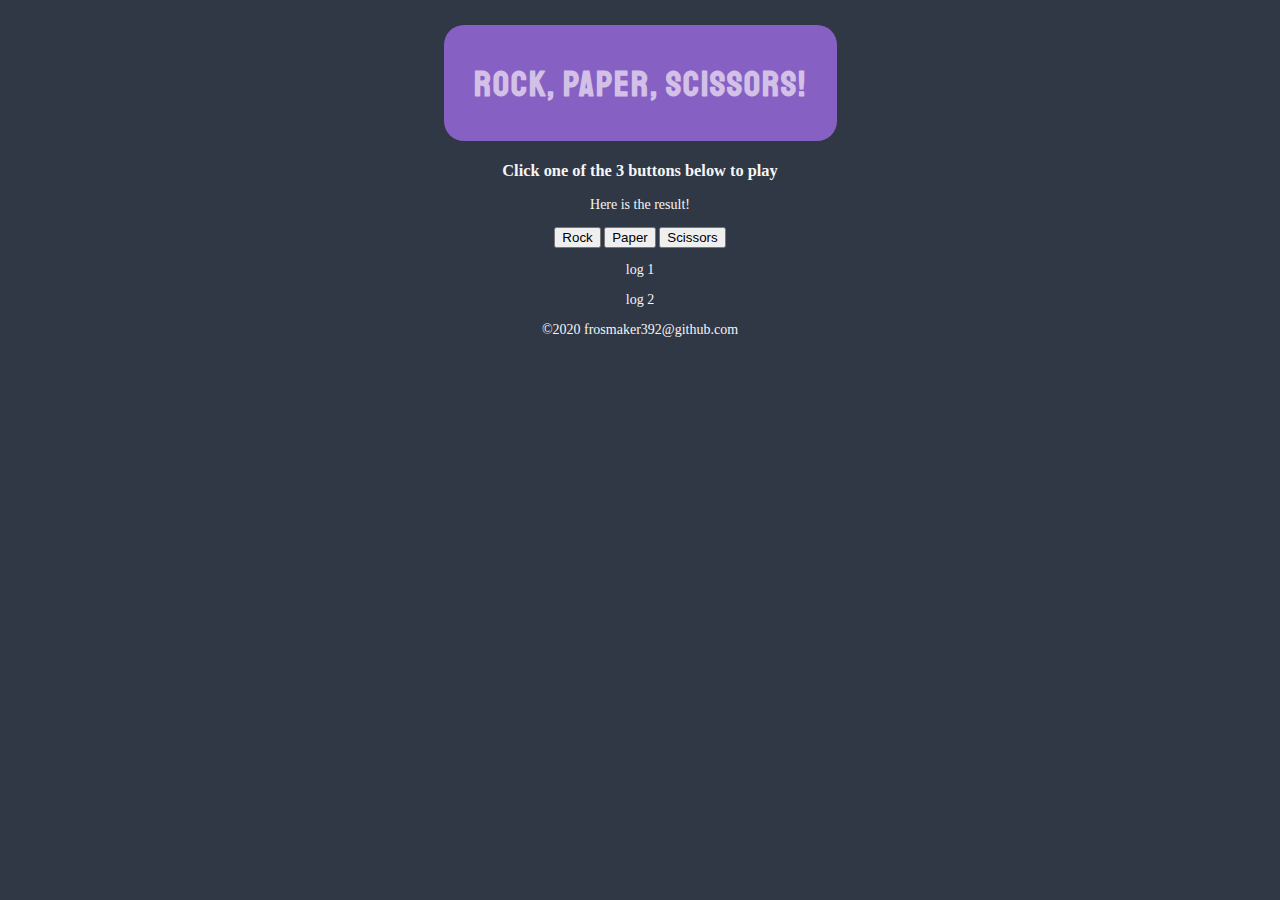
==== v2_dom/index.html @ 8e139583 "Style header and background" ====
<!DOCTYPE html>
<html lang="en">
    <head>
        <meta charset="UTF-8">
        <link href="styles.css" rel="stylesheet">
        <link href="https://fonts.googleapis.com/css2?family=Staatliches&display=swap" rel="stylesheet"> 
        <title>Rock Paper Scissors</title>
    </head>
    <body>
        <header>
            <h1>Rock, Paper, Scissors!</h1>
        </header>
        <section>
            <h3>Click one of the 3 buttons below to play</h3>
            <div class="result">
                <p>Here is the result!</p>
            </div>
            <div class="btn-container">
                <button class="rps-btn" id="1">Rock</button>
                <button class="rps-btn" id="2">Paper</button>
                <button class="rps-btn" id="3">Scissors</button>
            </div>
            <div class="log">
                <p>log 1</p>
                <p>log 2</p>
            </div>
        </section>
        <footer>
            <p>&copy;2020 frosmaker392@github.com</p>
        </footer>
    </body>
    <script src="script.js"></script>
</html>
---- v2_dom/styles.css ----
html{
    background-color: #313845;
}

body{
    font-size: 14px;
    text-align: center;
    color: whitesmoke;
}

header{
    background-color: #8760C3;
    color: #D2C0E7;
    width: max-content;
    margin: 25px auto 20px auto;
    padding: 15px 30px 10px 30px;
    border-radius: 20px;
}

h1{
    font-family: 'Staatliches', cursive;
    font-size: 35px;
    letter-spacing: 2px;
}
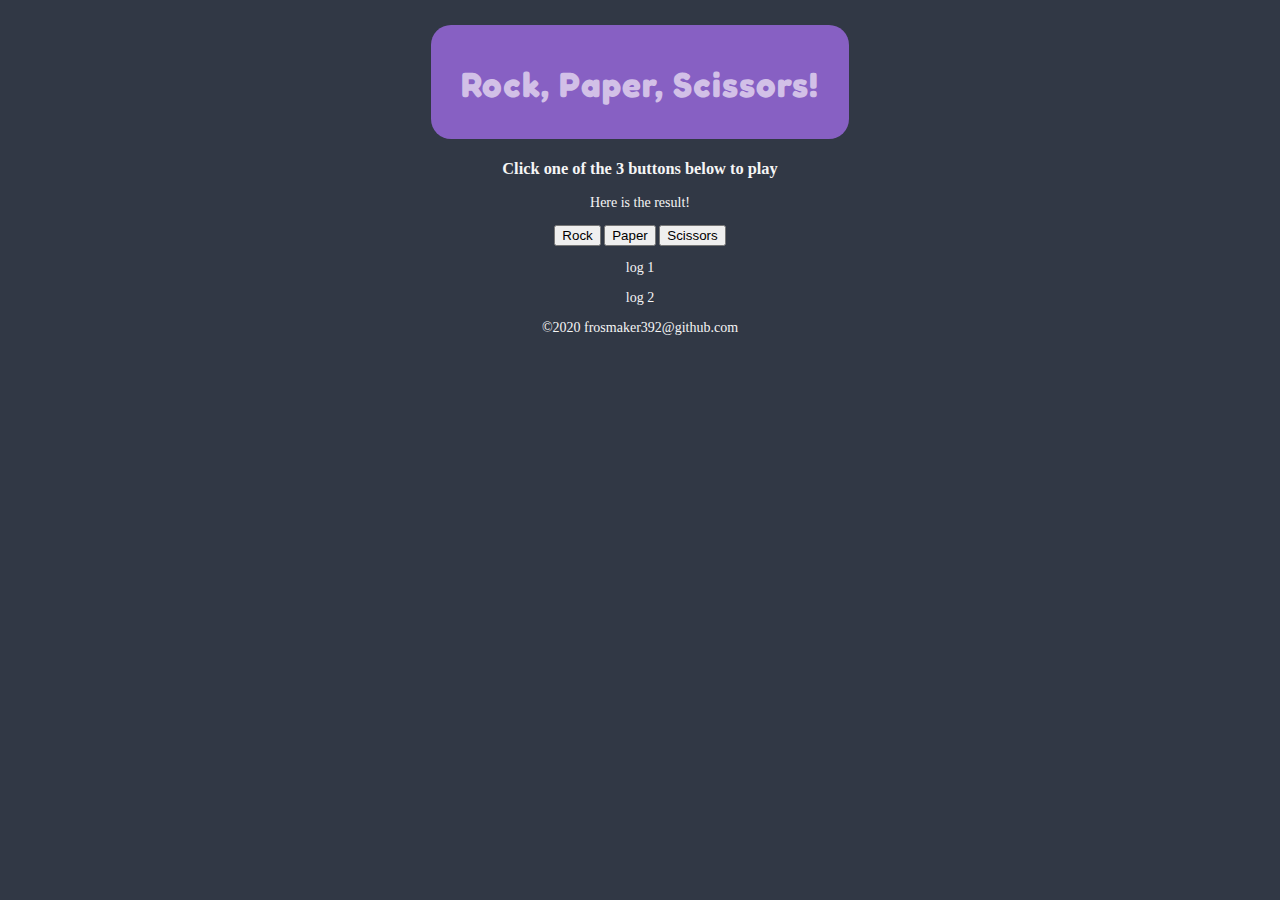
==== commit a4f7249c: "Change header font" ====
--- a/v2_dom/index.html
+++ b/v2_dom/index.html
@@ -3,7 +3,7 @@
     <head>
         <meta charset="UTF-8">
         <link href="styles.css" rel="stylesheet">
-        <link href="https://fonts.googleapis.com/css2?family=Staatliches&display=swap" rel="stylesheet"> 
+        <link href="https://fonts.googleapis.com/css2?family=Fredoka+One&display=swap" rel="stylesheet"> 
         <title>Rock Paper Scissors</title>
     </head>
     <body>
--- a/v2_dom/styles.css
+++ b/v2_dom/styles.css
@@ -10,7 +10,7 @@
 
 header{
     background-color: #8760C3;
-    color: #D2C0E7;
+    
     width: max-content;
     margin: 25px auto 20px auto;
     padding: 15px 30px 10px 30px;
@@ -18,7 +18,8 @@
 }
 
 h1{
-    font-family: 'Staatliches', cursive;
+    color: #D2C0E7;
+    font-family: 'Fredoka One', cursive;
     font-size: 35px;
-    letter-spacing: 2px;
+    letter-spacing: 1px;
 }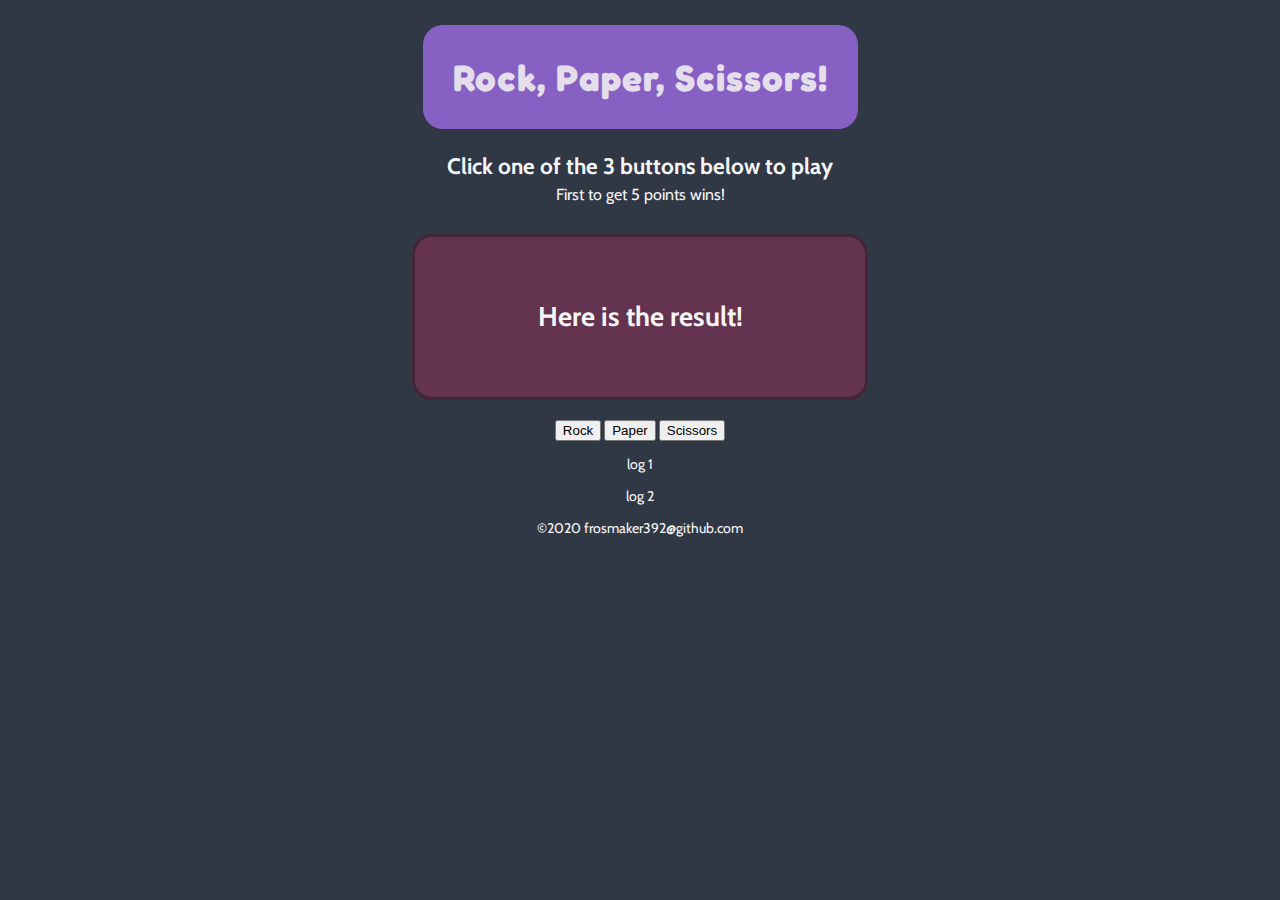
==== commit 345d847d: "Add styles to description and result div" ====
--- a/v2_dom/index.html
+++ b/v2_dom/index.html
@@ -3,7 +3,7 @@
     <head>
         <meta charset="UTF-8">
         <link href="styles.css" rel="stylesheet">
-        <link href="https://fonts.googleapis.com/css2?family=Fredoka+One&display=swap" rel="stylesheet"> 
+        <link href="https://fonts.googleapis.com/css2?family=Cabin:ital,wght@0,400;0,700;1,400&family=Fredoka+One&display=swap" rel="stylesheet"> 
         <title>Rock Paper Scissors</title>
     </head>
     <body>
@@ -12,8 +12,9 @@
         </header>
         <section>
             <h3>Click one of the 3 buttons below to play</h3>
-            <div class="result">
-                <p>Here is the result!</p>
+            <p id="descr">First to get 5 points wins!</p>
+            <div class="result-container">
+                <h2 id="result">Here is the result!</h2>
             </div>
             <div class="btn-container">
                 <button class="rps-btn" id="1">Rock</button>
--- a/v2_dom/styles.css
+++ b/v2_dom/styles.css
@@ -3,6 +3,7 @@
 }
 
 body{
+    font-family: 'Cabin', sans-serif;
     font-size: 14px;
     text-align: center;
     color: whitesmoke;
@@ -10,16 +11,47 @@
 
 header{
     background-color: #8760C3;
-    
-    width: max-content;
+    max-width: max-content;
     margin: 25px auto 20px auto;
-    padding: 15px 30px 10px 30px;
+    padding: 5px 30px 5px 30px;
     border-radius: 20px;
 }
 
 h1{
-    color: #D2C0E7;
+    color: #e4ddec;
     font-family: 'Fredoka One', cursive;
-    font-size: 35px;
+    font-size: 2.3rem;
     letter-spacing: 1px;
+}
+
+h3{
+    font-weight: 700;
+    font-size: 1.4rem;
+    margin-bottom: 0;
+}
+
+.result-container{
+    display: flex;
+    align-content: center;
+
+    max-width: 410px;
+    margin: 30px auto 20px auto;
+    padding: 20px;
+    height: 120px;
+    background-color:#633350;
+
+    border: 3px solid rgb(68, 37, 55);
+    border-radius: 20px;
+}
+
+#descr{
+    font-size: 1rem;
+    margin-top: 5px;
+}
+
+#result{
+    box-sizing: content-box;
+    margin: auto;
+    white-space: pre-line;
+    font-size: 1.7rem;
 }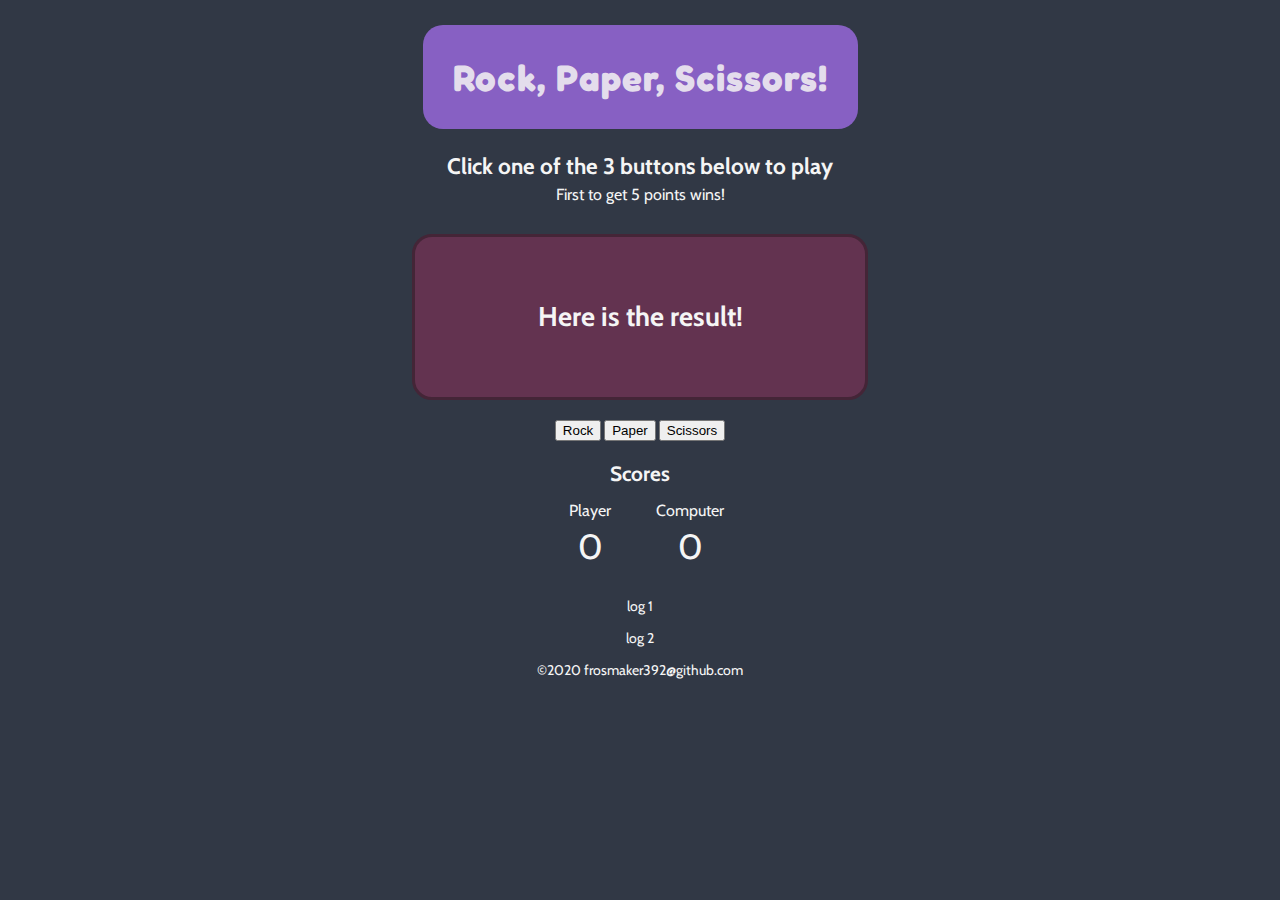
==== commit 5cb919bb: "Add and style scores section" ====
--- a/v2_dom/index.html
+++ b/v2_dom/index.html
@@ -21,6 +21,17 @@
                 <button class="rps-btn" id="2">Paper</button>
                 <button class="rps-btn" id="3">Scissors</button>
             </div>
+            <p id="s-label">Scores</p>
+            <div class="scores-container">
+                <div class="score-container" id="player">
+                    <p class="score-label">Player</p>
+                    <span class="score-text" id="st_p">0</span>
+                </div>
+                <div class="score-container" id="computer">
+                    <p class="score-label">Computer</p>
+                    <span class="score-text" id="st_c">0</span>
+                </div>
+            </div>
             <div class="log">
                 <p>log 1</p>
                 <p>log 2</p>
--- a/v2_dom/styles.css
+++ b/v2_dom/styles.css
@@ -37,11 +37,35 @@
     max-width: 410px;
     margin: 30px auto 20px auto;
     padding: 20px;
-    height: 120px;
+    min-height: 120px;
     background-color:#633350;
 
     border: 3px solid rgb(68, 37, 55);
     border-radius: 20px;
+}
+
+.scores-container{
+    display: flex;
+    justify-content: space-between;
+
+    margin: 0 auto 0 auto;
+    width: 180px;
+    padding: 15px;
+}
+
+.score-container{
+    width: 80px;
+}
+
+.score-label{
+    margin-top: 0;
+    margin-bottom: 5px;
+
+    font-size: 1rem;
+}
+
+.score-text{
+    font-size: 2.2rem;
 }
 
 #descr{
@@ -54,4 +78,11 @@
     margin: auto;
     white-space: pre-line;
     font-size: 1.7rem;
+}
+
+#s-label{
+    font-weight: 700;
+    font-size: 1.3rem;
+    margin-top: 20px;
+    margin-bottom: 0;
 }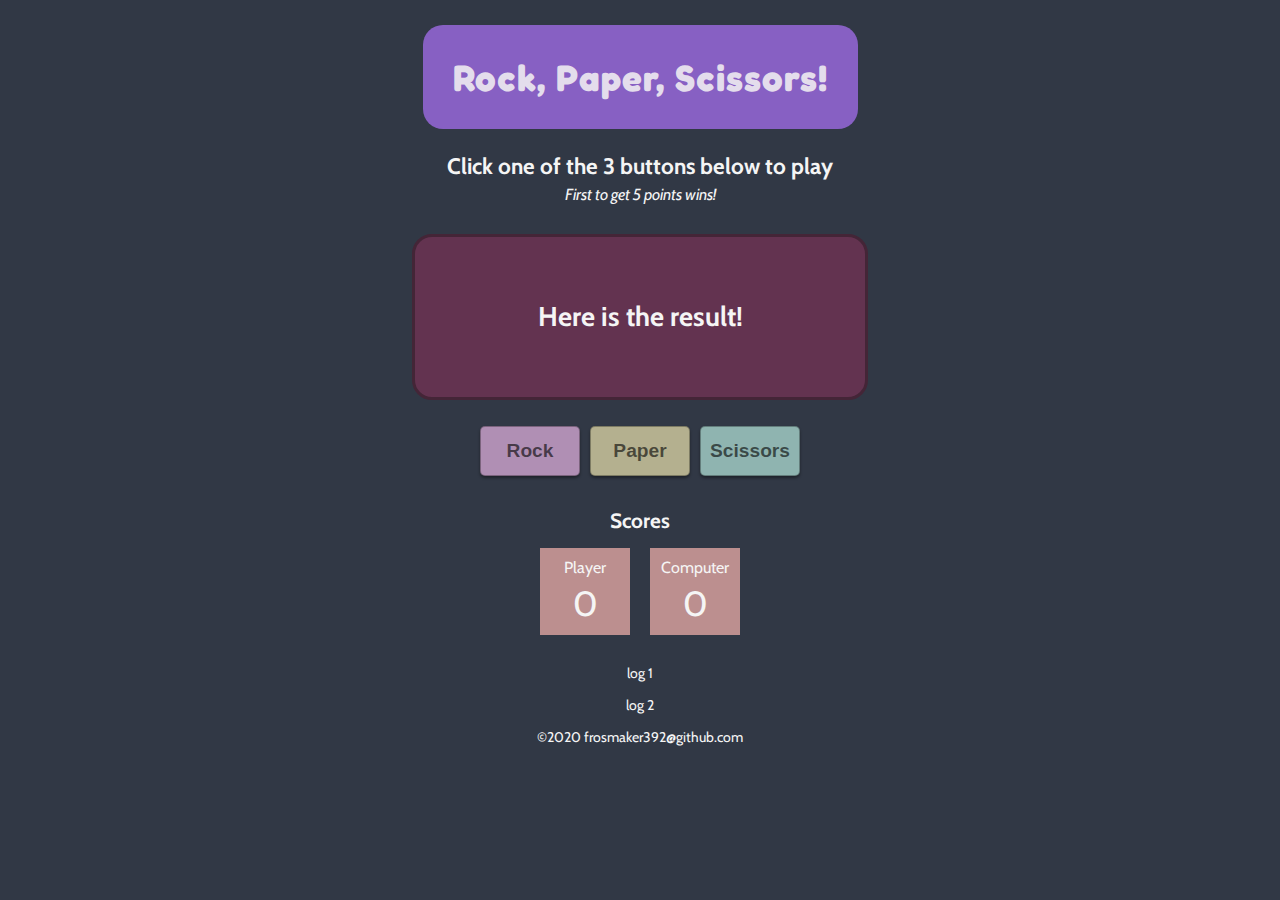
==== commit 04a86e2e: "Add style to buttons" ====
--- a/v2_dom/index.html
+++ b/v2_dom/index.html
@@ -17,9 +17,9 @@
                 <h2 id="result">Here is the result!</h2>
             </div>
             <div class="btn-container">
-                <button class="rps-btn" id="1">Rock</button>
-                <button class="rps-btn" id="2">Paper</button>
-                <button class="rps-btn" id="3">Scissors</button>
+                <button class="rps-btn" id="r">Rock</button>
+                <button class="rps-btn" id="p">Paper</button>
+                <button class="rps-btn" id="s">Scissors</button>
             </div>
             <p id="s-label">Scores</p>
             <div class="scores-container">
--- a/v2_dom/styles.css
+++ b/v2_dom/styles.css
@@ -33,6 +33,7 @@
 .result-container{
     display: flex;
     align-content: center;
+    flex-direction: column;
 
     max-width: 410px;
     margin: 30px auto 20px auto;
@@ -44,17 +45,73 @@
     border-radius: 20px;
 }
 
+.btn-container{
+    display: flex;
+    justify-content: center;
+    margin-top: 25px;
+}
+
+.rps-btn{
+    transition-property: all;
+    transition-duration: 0.1s;
+
+    transform: translateY(1px);
+    box-shadow: 0 2px 3px rgba(0, 0, 0, 0.4);
+    margin: 0 5px 3px 5px;
+    padding: 0;
+
+    width: 100px;
+    height: 50px;
+    border: 1px solid rgba(0, 0, 0, 0.3);
+    border-radius: 5px;
+
+    font-size: 1.2rem;
+    font-weight: 700;
+    color: rgba(0, 0, 0, 0.6);
+}
+
+.rps-btn:hover{
+    transform: translateY(0px);
+    box-shadow: 0 3px 5px rgba(0, 0, 0, 0.4);
+}
+
+.rps-btn:active{
+    transform: translateY(3px);
+    box-shadow: 0 0 2px rgba(0, 0, 0, 0.4);
+}
+
+.rps-btn#r{
+    background-color: #B08FB4;
+}
+.rps-btn#r:active{
+    background-color: #9b7d9e;
+}
+.rps-btn#p{
+    background-color: #B4B08F;
+}
+.rps-btn#p:active{
+    background-color: #969276;
+}
+.rps-btn#s{
+    background-color: #8FB4B0;
+}
+.rps-btn#s:active{
+    background-color: #759491;
+}
+
 .scores-container{
     display: flex;
     justify-content: space-between;
 
     margin: 0 auto 0 auto;
-    width: 180px;
+    width: 200px;
     padding: 15px;
 }
 
 .score-container{
-    width: 80px;
+    padding: 10px;
+    width: 70px;
+    background-color: rosybrown;
 }
 
 .score-label{
@@ -70,6 +127,7 @@
 
 #descr{
     font-size: 1rem;
+    font-style: italic;
     margin-top: 5px;
 }
 
@@ -83,6 +141,6 @@
 #s-label{
     font-weight: 700;
     font-size: 1.3rem;
-    margin-top: 20px;
+    margin-top: 30px;
     margin-bottom: 0;
 }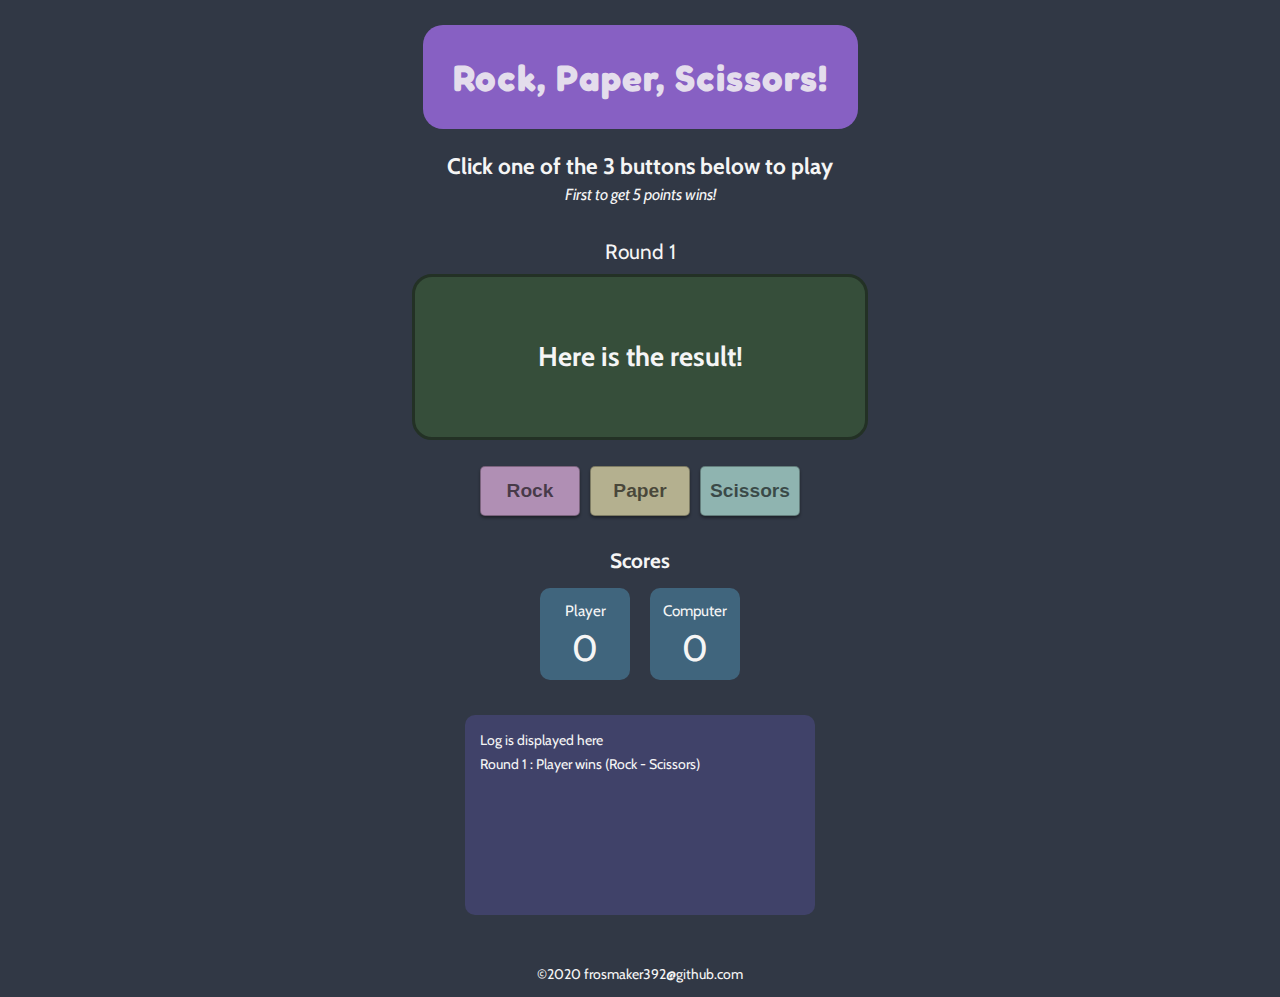
==== commit 25878691: "Style log area" ====
--- a/v2_dom/index.html
+++ b/v2_dom/index.html
@@ -13,6 +13,7 @@
         <section>
             <h3>Click one of the 3 buttons below to play</h3>
             <p id="descr">First to get 5 points wins!</p>
+            <p id="round-counter">Round 1</p>
             <div class="result-container">
                 <h2 id="result">Here is the result!</h2>
             </div>
@@ -32,9 +33,11 @@
                     <span class="score-text" id="st_c">0</span>
                 </div>
             </div>
-            <div class="log">
-                <p>log 1</p>
-                <p>log 2</p>
+            <div class="log-scroll-container">
+                <div class="log-container">
+                    <p class="log">Log is displayed here</p>
+                    <p class="log">Round 1 : Player wins (Rock - Scissors)</p>
+                </div>
             </div>
         </section>
         <footer>
--- a/v2_dom/styles.css
+++ b/v2_dom/styles.css
@@ -30,18 +30,22 @@
     margin-bottom: 0;
 }
 
+footer{
+    margin-top: 50px;
+}
+
 .result-container{
     display: flex;
     align-content: center;
     flex-direction: column;
 
     max-width: 410px;
-    margin: 30px auto 20px auto;
+    margin: 0 auto 20px auto;
     padding: 20px;
     min-height: 120px;
-    background-color:#633350;
+    background-color:#364E3A;
 
-    border: 3px solid rgb(68, 37, 55);
+    border: 3px solid #233125;
     border-radius: 20px;
 }
 
@@ -111,24 +115,55 @@
 .score-container{
     padding: 10px;
     width: 70px;
-    background-color: rosybrown;
+    background-color: #40657D;
+
+    border-radius: 10px;
 }
 
 .score-label{
-    margin-top: 0;
+    margin-top: 3px;
     margin-bottom: 5px;
 
-    font-size: 1rem;
+    font-size: 0.95rem;
 }
 
 .score-text{
-    font-size: 2.2rem;
+    font-size: 2.3rem;
+}
+
+.log-scroll-container{
+    overflow: auto;
+    margin: 20px auto 0 auto;
+
+    background-color: #404269;
+    border-radius: 10px;
+    height: 200px;
+    max-width: 350px;
+}
+
+.log-container{
+    display: flex;
+    flex-direction: column;
+    padding: 13px 15px;
+
+    text-align: left;
+}
+
+.log{
+    margin: 3px 0;
 }
 
 #descr{
     font-size: 1rem;
     font-style: italic;
     margin-top: 5px;
+}
+
+#round-counter{
+    margin-top: 35px;
+    margin-bottom: 10px;
+
+    font-size: 1.3rem;
 }
 
 #result{
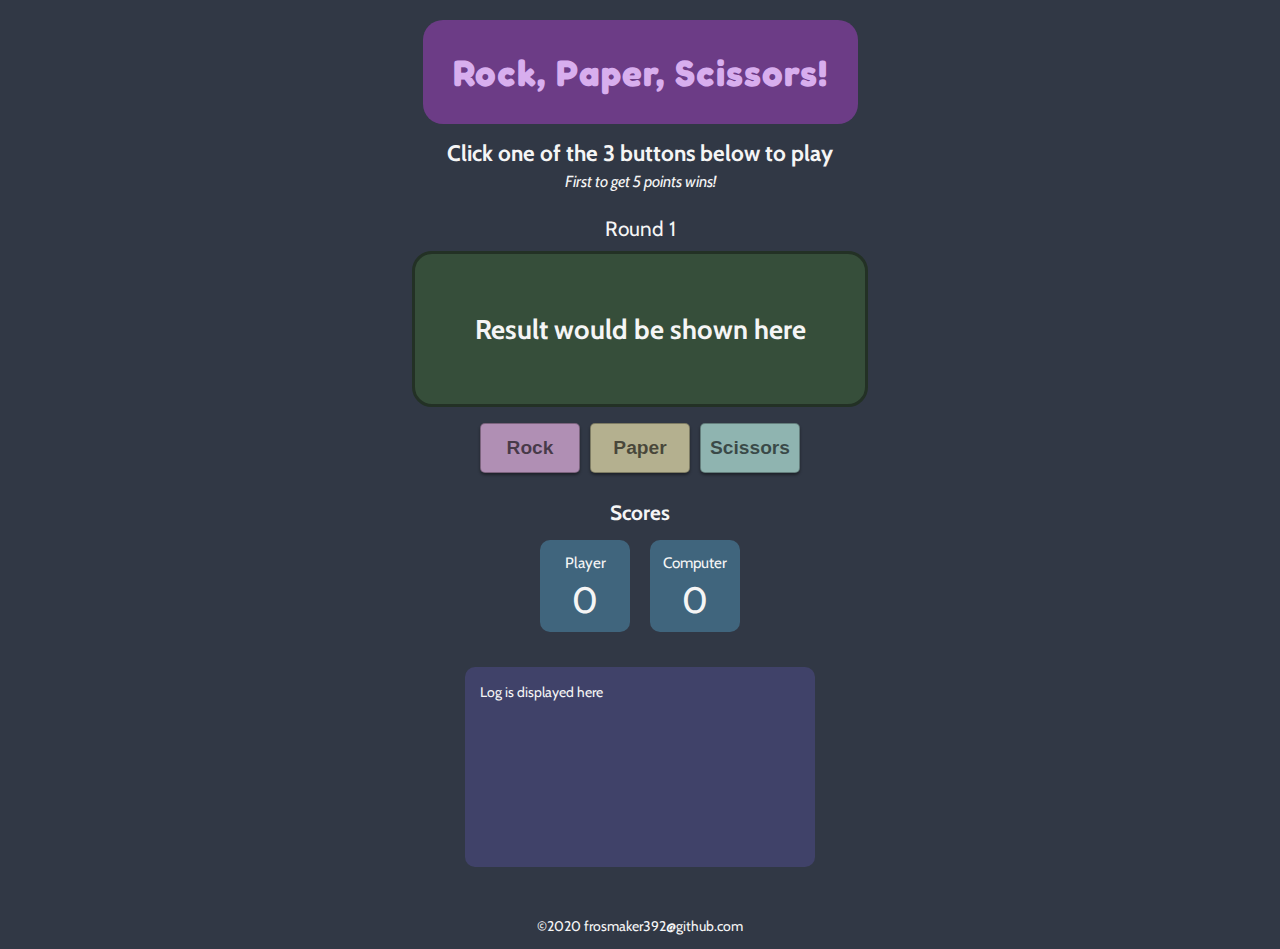
==== commit b9bb28f1: "Add finishing touches to CSS" ====
--- a/v2_dom/index.html
+++ b/v2_dom/index.html
@@ -15,12 +15,12 @@
             <p id="descr">First to get 5 points wins!</p>
             <p id="round-counter">Round 1</p>
             <div class="result-container">
-                <h2 id="result">Here is the result!</h2>
+                <h2 id="result">Result would be shown here</h2>
             </div>
             <div class="btn-container">
-                <button class="rps-btn" id="r">Rock</button>
-                <button class="rps-btn" id="p">Paper</button>
-                <button class="rps-btn" id="s">Scissors</button>
+                <button class="rps-btn" data-id="1" id="r">Rock</button>
+                <button class="rps-btn" data-id="2" id="p">Paper</button>
+                <button class="rps-btn" data-id="3" id="s">Scissors</button>
             </div>
             <p id="s-label">Scores</p>
             <div class="scores-container">
@@ -36,7 +36,6 @@
             <div class="log-scroll-container">
                 <div class="log-container">
                     <p class="log">Log is displayed here</p>
-                    <p class="log">Round 1 : Player wins (Rock - Scissors)</p>
                 </div>
             </div>
         </section>
--- a/v2_dom/styles.css
+++ b/v2_dom/styles.css
@@ -10,15 +10,15 @@
 }
 
 header{
-    background-color: #8760C3;
+    background-color: #6C3C86;
     max-width: max-content;
-    margin: 25px auto 20px auto;
+    margin: 20px auto 10px auto;
     padding: 5px 30px 5px 30px;
     border-radius: 20px;
 }
 
 h1{
-    color: #e4ddec;
+    color: #d8aeee;
     font-family: 'Fredoka One', cursive;
     font-size: 2.3rem;
     letter-spacing: 1px;
@@ -27,6 +27,7 @@
 h3{
     font-weight: 700;
     font-size: 1.4rem;
+    margin-top: 15px;
     margin-bottom: 0;
 }
 
@@ -40,9 +41,9 @@
     flex-direction: column;
 
     max-width: 410px;
-    margin: 0 auto 20px auto;
+    margin: 0 auto 10px auto;
     padding: 20px;
-    min-height: 120px;
+    min-height: 110px;
     background-color:#364E3A;
 
     border: 3px solid #233125;
@@ -52,7 +53,7 @@
 .btn-container{
     display: flex;
     justify-content: center;
-    margin-top: 25px;
+    margin-top: 15px;
 }
 
 .rps-btn{
@@ -160,7 +161,7 @@
 }
 
 #round-counter{
-    margin-top: 35px;
+    margin-top: 25px;
     margin-bottom: 10px;
 
     font-size: 1.3rem;
@@ -176,6 +177,6 @@
 #s-label{
     font-weight: 700;
     font-size: 1.3rem;
-    margin-top: 30px;
+    margin-top: 25px;
     margin-bottom: 0;
 }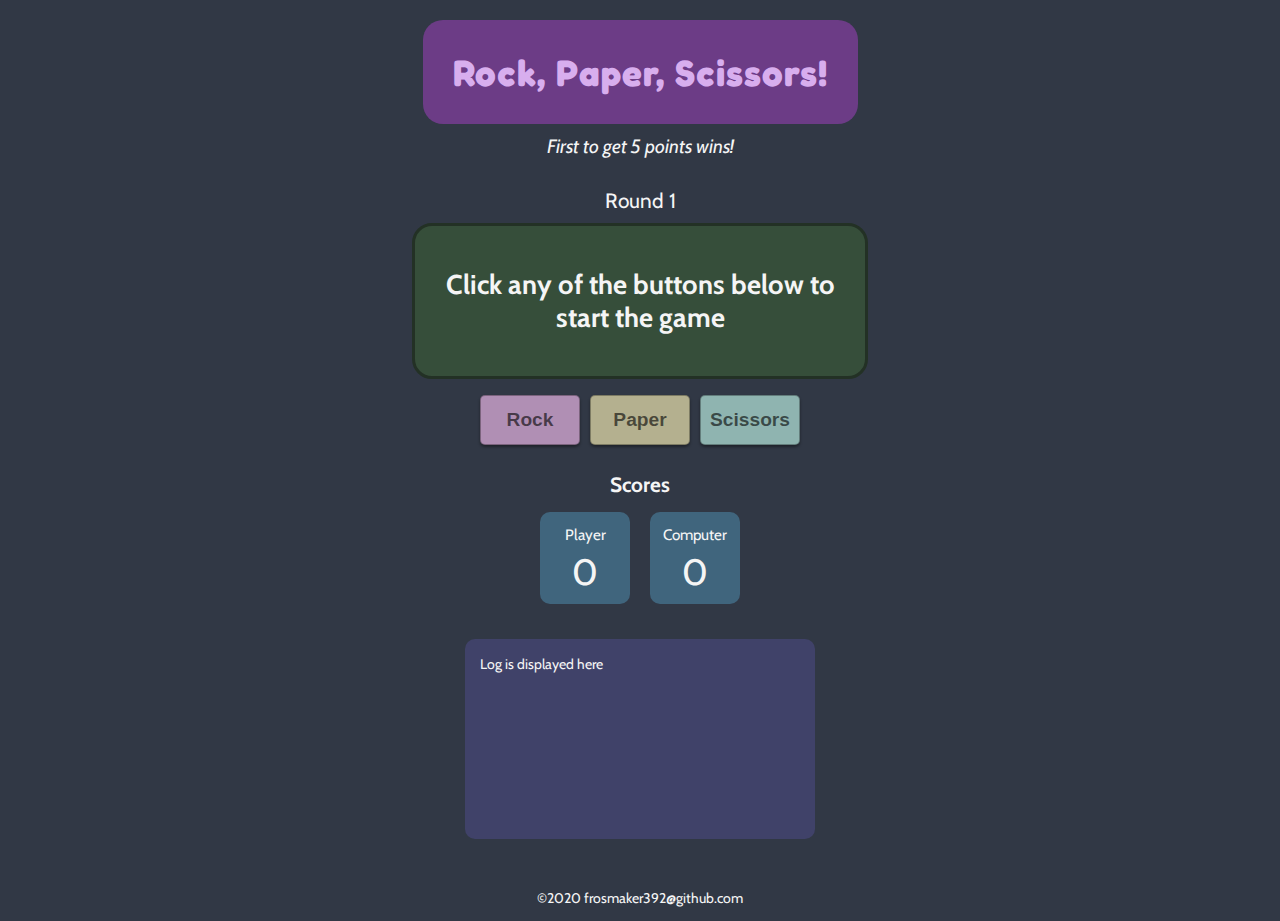
==== commit 13a835d7: "Add onClick event listener to buttons" ====
--- a/v2_dom/index.html
+++ b/v2_dom/index.html
@@ -11,11 +11,10 @@
             <h1>Rock, Paper, Scissors!</h1>
         </header>
         <section>
-            <h3>Click one of the 3 buttons below to play</h3>
             <p id="descr">First to get 5 points wins!</p>
             <p id="round-counter">Round 1</p>
             <div class="result-container">
-                <h2 id="result">Result would be shown here</h2>
+                <h2 id="result">Click any of the buttons below to start the game</h2>
             </div>
             <div class="btn-container">
                 <button class="rps-btn" data-id="1" id="r">Rock</button>
--- a/v2_dom/styles.css
+++ b/v2_dom/styles.css
@@ -22,13 +22,6 @@
     font-family: 'Fredoka One', cursive;
     font-size: 2.3rem;
     letter-spacing: 1px;
-}
-
-h3{
-    font-weight: 700;
-    font-size: 1.4rem;
-    margin-top: 15px;
-    margin-bottom: 0;
 }
 
 footer{
@@ -155,9 +148,10 @@
 }
 
 #descr{
-    font-size: 1rem;
+    font-size: 1.2rem;
     font-style: italic;
     margin-top: 5px;
+    margin-bottom: 30px;
 }
 
 #round-counter{
